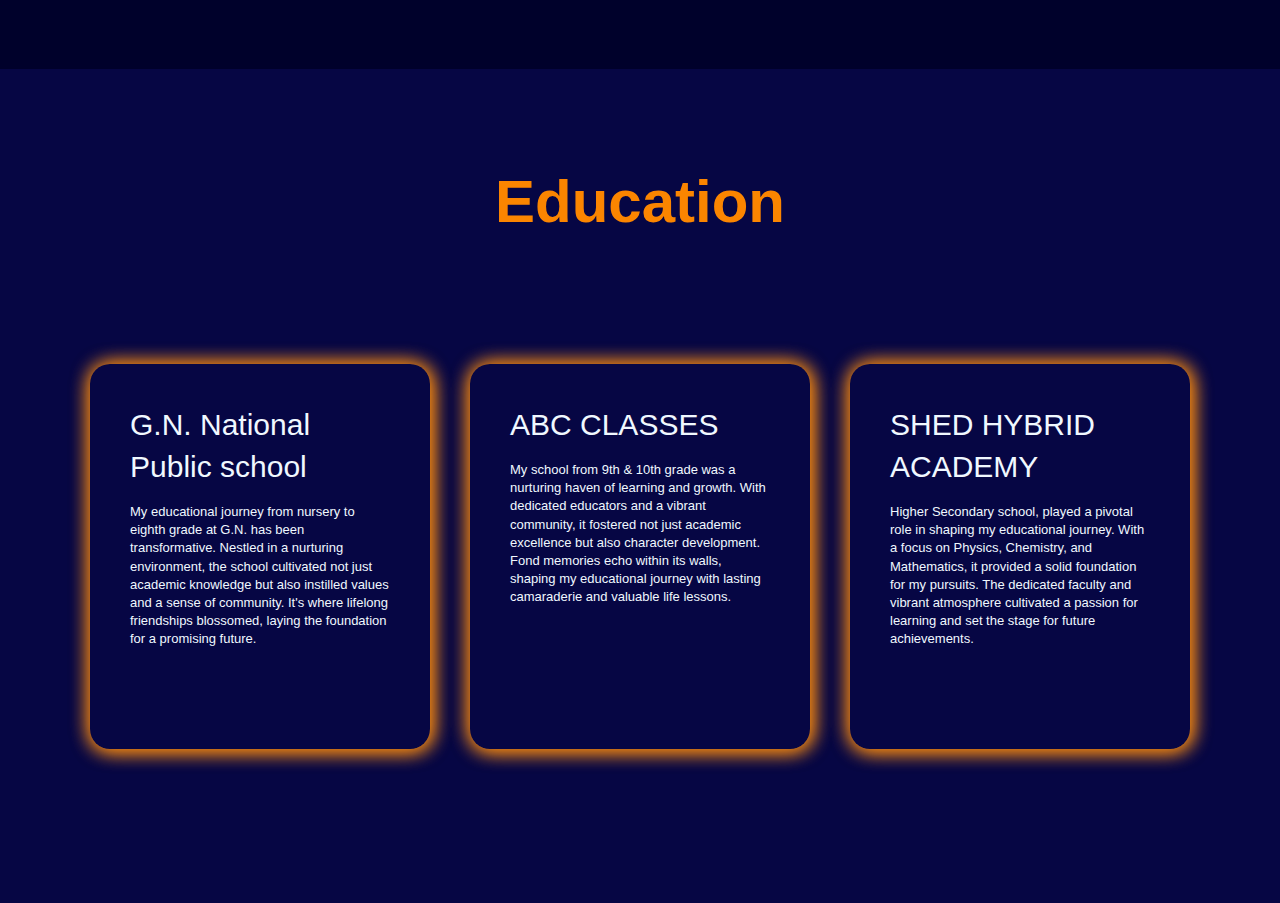
==== more about me/personal.html @ e02af290 "new folder" ====
<!DOCTYPE html>
<html lang="en">

<head>
    <meta charset="UTF-8" />
    <meta name="viewport" content="width=device-width, initial-scale=1.0" />
    <title>Something extra</title>
    <link rel="stylesheet" href="personal.css" />
</head>

<body>
    <header class="header">
        <a href="#" class="logo">More About Me</a>

        <nav class="navbar">
            <a href="#" style="--i: 1" class="active">Home</a>
            <a href="#" style="--i: 2">Portfolio</a>
            <a href="#" style="--i: 3">Contact</a>
        </nav>
    </header>
    <section class="education">
        <div class="education" id="education">
            <div class="container">
                <h1 class="sub-title"><span>Education</span></h1>
                <div class="services-list">
                    <div>
                        <h2>G.N. National Public school</h2>
                        <p>
                            My educational journey from nursery to eighth grade at G.N. has
                            been transformative. Nestled in a nurturing environment, the
                            school cultivated not just academic knowledge but also instilled
                            values and a sense of community. It's where lifelong friendships
                            blossomed, laying the foundation for a promising future.
                        </p>
                        <a href="http://www.gnnps.in/" target="_main" class="read">learn more</a>
                    </div>
                    <div>
                        <h2>ABC CLASSES</h2>
                        <p>
                            My school from 9th & 10th grade was a nurturing haven of
                            learning and growth. With dedicated educators and a vibrant
                            community, it fostered not just academic excellence but also
                            character development. Fond memories echo within its walls,
                            shaping my educational journey with lasting camaraderie and
                            valuable life lessons.
                        </p>
                        <a href="https://www.facebook.com/abc.classes/" target="_main" class="read">learn more</a>
                    </div>
                    <div>
                        <h2>SHED HYBRID ACADEMY</h2>
                        <p>
                            Higher Secondary school, played a pivotal
                            role in shaping my educational journey. With a focus on Physics,
                            Chemistry, and Mathematics, it provided a solid foundation for
                            my pursuits. The dedicated faculty and vibrant atmosphere
                            cultivated a passion for learning and set the stage for future
                            achievements.</p>
                            <a href="https://www.facebook.com/shediitneet" target="_main" class="read">learn more</a>
                        
                    </div>
                </div>
            </div>
        </div>
    </section>
    
</body>

</html>
---- more about me/personal.css ----
* {
    margin: 0;
    padding: 0;
    box-sizing: border-box;
    scroll-behavior: smooth;
    font-family: 'poppins', sans-serif;
}

body {
    color: #ededed;
    background: #060644;
}

.header {
    position: fixed;
    top: 0;
    left: 0;
    width: 100%;
    padding: 20px 10%;
    background: #00012b;
    display: flex;
    justify-content: space-between;
    align-items: center;
    z-index: 100;
}

.logo {
    position: relative;
    font-size: 25px;
    color: #fb8500;
    text-decoration: none;
    font-weight: 600;
    cursor: default;
    opacity: 0;
    animation: slideRight 1s ease forwards;
}

.navbar a {
    display: inline-block;
    font-size: 25px;
    color: #fff;
    text-decoration: none;
    font-weight: 500;
    margin-left: 35px;
    transition: .3s;
    opacity: 0;
    animation: slideBottom .5s ease forwards;
    animation-delay: calc(.2s * var(--i));
}

.navbar a:hover {
    color: #fb8500;
}
#education {
    color: aliceblue;
    font-size: 20px;
    line-height: 1.4;
    margin-bottom: 4rem;
}

.sub-title {
    text-align: center;
    font-size: 60px;
    padding: 70px;
}

.sub-title span {
    color: #fb8500;
}

.container {
    padding: 90px;

}
.services-list {
    display: grid;
    grid-template-columns: repeat(auto-fit, minmax(259px, 1fr));
    grid-gap: 40px;
    margin-top: 50px;
}

.services-list div {
    background-color: transparent;
    padding: 40px;
    font-size: 13px;
    font-weight: 13px;
    border-right: 10px;
    border-radius: 20px;
    transition: background 0.5s, transform 0.5s;
    box-shadow: 1px 1px 20px #fb8500,
        1px 1px 20px #ff9a26;
}

.services-list div i {
    font-size: 50px;
    margin-bottom: 30px;
}

.services-list div h2 {
    font-size: 30px;
    font-weight: 500;
    margin-bottom: 15px;

}

.services-list div a {
    text-decoration: none;
    color: #000000;
    font-size: 12px;
    margin-top: 20px;
    display: inline-block;
}
.read {
    display: inline-block;
    padding: 12px 28px;
    background: #fb8500;
    border-radius: 40px;
    font-size: 16px;
    color: #081b29;
    letter-spacing: 1px;
    text-decoration: none;
    font-weight: 600;
    opacity: 0;
    animation: slideTop 1s ease forwards;
    animation-delay: 2s;
    box-shadow: 0 0 5px #fb8500,
        0 0 25px #fb8500;
}

.read:hover {
    box-shadow: 0 0 50px #fb8500,
        0 0 25px #fb8500, 0 0 50px #fb8500,
        0 0 50px #fb8500, 0 0 50px #fb8500;

}











@keyframes slideRight {
    0% {
        transform: translateX(-100px);
        opacity: 0;
    }

    100% {
        transform: translateX(0px);
        opacity: 1;
    }
}
@keyframes slideBottom {
    0% {
        transform: translateY(-100px);
        opacity: 0;
    }

    100% {
        transform: translateY(0px);
        opacity: 1;
    }
}
@keyframes slideTop {
    0% {
        transform: translateY(100px);
        opacity: 0;
    }

    100% {
        transform: translateY(0px);
        opacity: 1;
    }
}
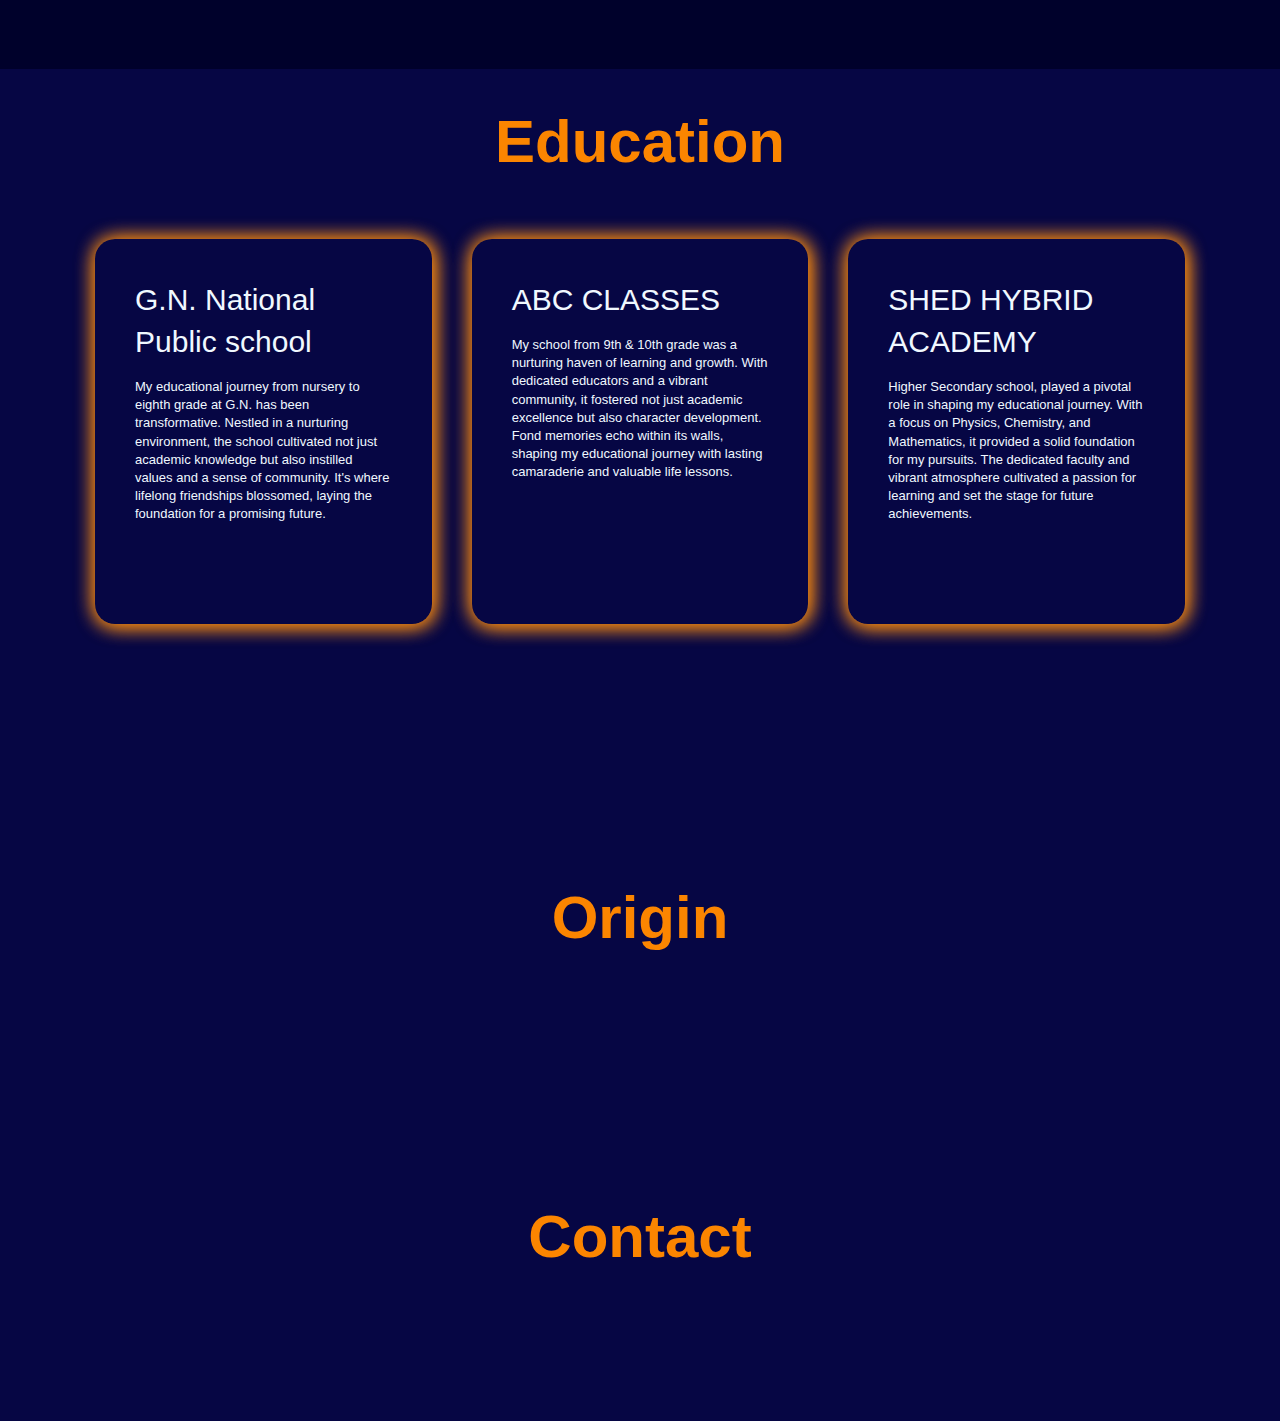
==== commit 8bf64756: "more about me added" ====
--- a/more about me/personal.html
+++ b/more about me/personal.html
@@ -13,9 +13,9 @@
         <a href="#" class="logo">More About Me</a>
 
         <nav class="navbar">
-            <a href="#" style="--i: 1" class="active">Home</a>
-            <a href="#" style="--i: 2">Portfolio</a>
-            <a href="#" style="--i: 3">Contact</a>
+            <a href="#education" style="--i: 1" class="active">Education</a>
+            <a href="#Origin" style="--i: 2">Origin</a>
+            <a href="#contact" style="--i: 3">Contact</a>
         </nav>
     </header>
     <section class="education">
@@ -62,6 +62,26 @@
             </div>
         </div>
     </section>
+    <section class="Origin">
+        <div class="Origin" id="Origin">
+            <div class="container">
+                <h1 class="sub-title"><span>Origin</span></h1>
+                <div class="services-list"> 
+                    
+                </div> 
+            </div>   
+        </div>
+    </section>
+    <section class="contact">
+        <div class="contact" id="contact">
+            <div class="container">
+                <h1 class="sub-title"><span>Contact</span></h1>
+                <div class="services-list"> 
+                    
+                </div> 
+            </div>   
+        </div>
+    </section>
     
 </body>
 
--- a/more about me/personal.css
+++ b/more about me/personal.css
@@ -61,7 +61,7 @@
 .sub-title {
     text-align: center;
     font-size: 60px;
-    padding: 70px;
+    padding: 5px;
 }
 
 .sub-title span {
@@ -69,7 +69,7 @@
 }
 
 .container {
-    padding: 90px;
+    padding: 95px;
 
 }
 .services-list {
@@ -133,7 +133,9 @@
         0 0 50px #fb8500, 0 0 50px #fb8500;
 
 }
-
+.services-list div:hover {
+    transform: translateY(-10px);
+}
 
 
 
